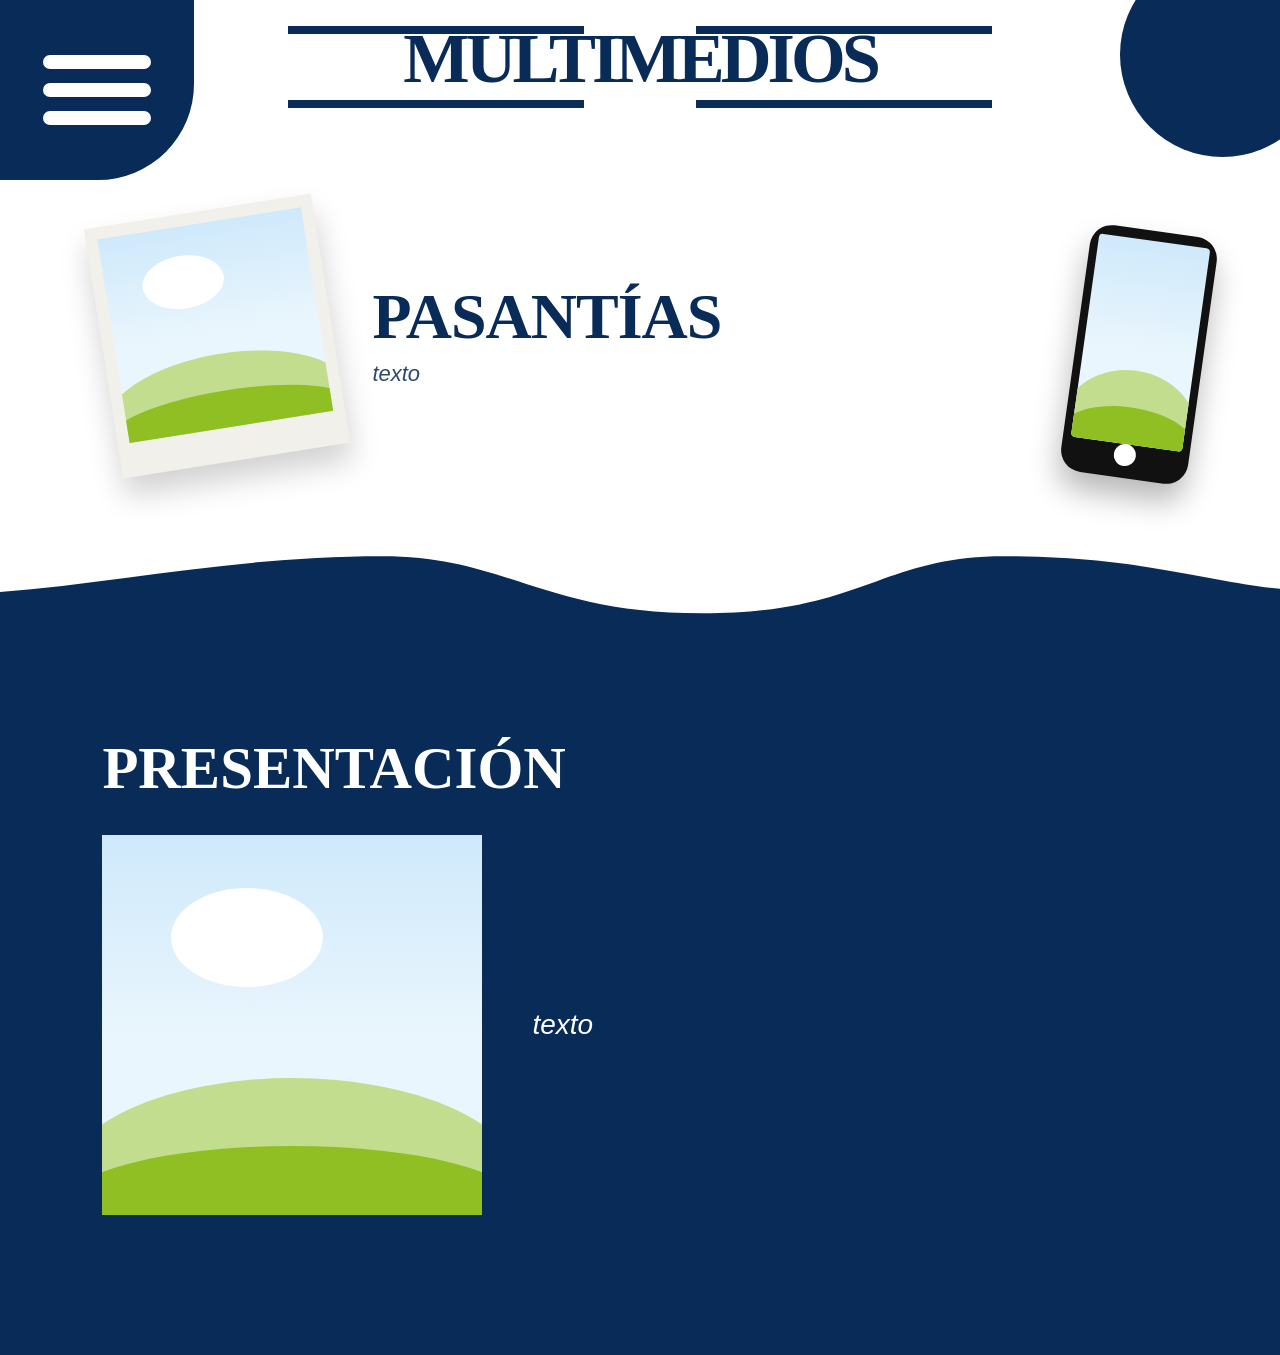
==== pasantias.html @ bac28c9e "Add files via upload" ====
<!DOCTYPE html>
<html lang="es">

<head>
    <meta charset="UTF-8">
    <meta name="viewport" content="width=device-width, initial-scale=1.0">
    <title>Pasantías - Multimedios</title>

    <link rel="stylesheet" href="style.css">
</head>

<body>

    <div class="pagina pagina-secundaria">

        <!-- BOTÓN DE TRES RAYAS -->
        <button class="hamburguesa" id="btnMenu" aria-label="Abrir menú">
            <span></span>
            <span></span>
            <span></span>
        </button>

        <!-- LOGO -->
        <header class="encabezado">
            <div class="logo">
                <div class="barra arriba izquierda"></div>
                <div class="barra arriba derecha"></div>
                <h1>MULTIMEDIOS</h1>
                <div class="barra abajo izquierda"></div>
                <div class="barra abajo derecha"></div>
            </div>
        </header>

        <!-- CÍRCULO DE ARRIBA A LA DERECHA -->
        <div class="circulo-derecho"></div>

        <!-- MENÚ -->
        <nav class="menu" id="menu">
            <a href="horarios.html">HORARIOS</a>
            <a href="materias.html">MATERIAS</a>
            <a href="pasantias.html">PASANTÍAS</a>
            <a href="profes.html">PROFES</a>
        </nav>

        <!-- HERO -->
        <section class="hero-secundaria">

            <div class="polaroid" aria-hidden="true">
                <div class="img-placeholder">
                    <div class="nube"></div>
                </div>
            </div>

            <div class="hero-texto">
                <h1 class="titulo-hero">PASANTÍAS</h1>
                <p class="subtitulo-hero">texto</p>
            </div>

            <div class="telefono" aria-hidden="true">
                <div class="img-placeholder"></div>
            </div>

        </section>

        <!-- ONDA -->
        <div class="onda-superior">
            <svg viewBox="0 0 1440 520" preserveAspectRatio="none">
                <path d="
                    M0,190
                    C135,160 270,80 430,80
                    C570,80 610,255 790,255
                    C970,255 990,80 1130,80
                    C1280,80 1350,155 1440,180
                    L1440,520
                    L0,520
                    Z
                "></path>
            </svg>
        </div>

        <!-- CONTENIDO -->
        <div class="contenido-pagina">

            <h2 class="bloque-titulo">PRESENTACIÓN</h2>

            <div class="fila-imagen-texto">
                <div class="img-placeholder">
                    <div class="nube"></div>
                </div>
                <p class="texto-italico">texto</p>
            </div>

        </div>

    </div>

    <script src="script.js"></script>

</body>

</html>
---- style.css ----
/* =========================================
   MULTIMEDIOS
========================================= */

* {
    margin: 0;
    padding: 0;
    box-sizing: border-box;
}

html,
body {
    width: 100%;
    min-height: 100%;
}

body {
    background: white;
    font-family: Arial, sans-serif;
    overflow-x: hidden;
}

:root {
    --azul: #082b58;
}


/* =========================================
   PÁGINA
========================================= */

.pagina {
    position: relative;

    width: 100%;
    height: 100vh;
    height: 100dvh;
    min-height: 600px;

    overflow: hidden;

    background: white;
}


/* =========================================
   BOTÓN HAMBURGUESA
========================================= */

.hamburguesa {

    position: absolute;

    top: 0;
    left: 0;

    width: 194px;
    height: 180px;

    border: none;

    border-radius: 0 0 96px 0;

    background: var(--azul);

    display: flex;
    flex-direction: column;

    justify-content: center;
    align-items: center;

    gap: 14px;

    cursor: pointer;

    z-index: 100;
}


/* Rayas */

.hamburguesa span {

    display: block;

    width: 108px;
    height: 14px;

    background: white;

    border-radius: 20px;

    transition: 0.3s ease;
}


/* Animación a X */

.hamburguesa.abierto span:nth-child(1) {

    transform:
        translateY(28px)
        rotate(45deg);

}

.hamburguesa.abierto span:nth-child(2) {

    opacity: 0;

}

.hamburguesa.abierto span:nth-child(3) {

    transform:
        translateY(-28px)
        rotate(-45deg);

}


/* =========================================
   LOGO
========================================= */

.encabezado {

    position: absolute;

    top: 0;
    left: 0;

    width: 100%;
    height: 180px;

    display: flex;

    justify-content: center;
    align-items: flex-start;

    padding-top: 26px;

    z-index: 20;

    pointer-events: none;
}


.logo {

    position: relative;

    width: min(720px, 55vw);

    padding-bottom: 17px;
}


/* Texto */

.logo h1 {

    color: var(--azul);

    font-family:
        Georgia,
        "Times New Roman",
        serif;

    font-size:
        clamp(48px, 5.5vw, 88px);

    line-height: 0.92;

    font-weight: 900;

    letter-spacing: -4px;

    text-align: center;

    white-space: nowrap;
}


/* Barras */

.barra {

    position: absolute;

    height: 8px;

    background: var(--azul);
}


.barra.arriba {

    top: 0;

    width: 42%;
}


.barra.arriba.izquierda {

    left: 0;

}


.barra.arriba.derecha {

    right: 0;

}


.barra.abajo {

    bottom: 0;

    width: 42%;
}


.barra.abajo.izquierda {

    left: 0;

}


.barra.abajo.derecha {

    right: 0;

}


/* =========================================
   CÍRCULO DERECHO
========================================= */

.circulo-derecho {

    position: absolute;

    top: -48px;
    right: -45px;

    width: 205px;
    height: 205px;

    border-radius: 50%;

    background: var(--azul);

    z-index: 5;
}


/* =========================================
   ONDA AZUL
========================================= */

.onda {

    position: absolute;

    left: 0;
    bottom: 0;

    width: 100%;

    height: 57vh;

    min-height: 390px;

    z-index: 1;

    overflow: hidden;
}


.onda svg {

    display: block;

    width: 100%;
    height: 100%;
}


.onda path {

    fill: var(--azul);

}


/* =========================================
   MENÚ ABIERTO
========================================= */

.menu {

    position: absolute;

    top: 170px;
    left: 0;

    width: 480px;

    padding: 30px 28px;

    background: var(--azul);

    border-radius:
        0
        45px
        45px
        0;

    z-index: 90;

    transform:
        translateX(-110%);

    opacity: 0;

    transition:
        transform 0.55s
        cubic-bezier(.2,.8,.2,1),

        opacity 0.25s ease;
}


/* Menú visible */

.menu.activo {

    transform:
        translateX(0);

    opacity: 1;

}


/* =========================================
   BOTONES
========================================= */

.menu a {

    display: flex;

    justify-content: center;
    align-items: center;

    width: 100%;

    height: 68px;

    margin-bottom: 16px;

    border-radius: 35px;

    background: white;

    color: var(--azul);

    text-decoration: none;

    font-family:
        Georgia,
        "Times New Roman",
        serif;

    font-size: 25px;

    font-weight: 900;

    letter-spacing: 1px;

    transition:
        transform 0.2s ease,
        background 0.2s ease;
}


.menu a:last-child {

    margin-bottom: 0;

}


.menu a:hover {

    transform:
        translateX(7px);

    background:
        #f1f4f8;

}


/* =========================================
   CELULAR
========================================= */

@media (max-width: 700px) {


    .pagina {

        min-height: 560px;
        padding-top: 95px;
    }


    /* Hamburguesa */

    .hamburguesa {

        width: 105px;
        height: 105px;

        border-radius:
            0
            0
            55px
            0;

        gap: 8px;

    }


    .hamburguesa span {

        width: 56px;
        height: 8px;

    }


    .hamburguesa.abierto span:nth-child(1) {

        transform:
            translateY(16px)
            rotate(45deg);

    }


    .hamburguesa.abierto span:nth-child(3) {

        transform:
            translateY(-16px)
            rotate(-45deg);

    }


    /* =========================================
       LOGO BAJADO
    ========================================= */

    .encabezado {

        height: 130px;

        /* ESTE VALOR BAJA EL TÍTULO */
        padding-top: 120px;

    }


    .logo {

        width: 72vw;

        padding-bottom: 12px;

    }


    .logo h1 {

        font-size:
            clamp(32px, 10vw, 58px);

        letter-spacing: -2px;

    }


    .barra {

        height: 5px;

    }


    /* Círculo */

    .circulo-derecho {

        width: 110px;
        height: 110px;

        top: -35px;
        right: -32px;

    }


    /* Onda */

    .onda {

        height: 48vh;

        min-height: 300px;

    }


    /* Menú */

    .menu {

        top: 112px;

        width: min(88vw, 390px);

        max-height: calc(100vh - 112px - 20px);
        max-height: calc(100dvh - 112px - 20px);

        overflow-y: auto;

        padding:
            22px
            18px
            25px;

        border-radius:
            0
            34px
            34px
            0;

    }


    .menu a {

        height: 56px;

        margin-bottom: 12px;

        font-size: 19px;

    }

}


/* =========================================
   CELULAR CHICO (320–380px)
========================================= */

@media (max-width: 380px) {

    .hamburguesa {

        width: 88px;
        height: 88px;

        border-radius:
            0
            0
            46px
            0;

        gap: 6px;

    }

    .hamburguesa span {

        width: 46px;
        height: 7px;

    }

    .hamburguesa.abierto span:nth-child(1) {

        transform:
            translateY(13px)
            rotate(45deg);

    }

    .hamburguesa.abierto span:nth-child(3) {

        transform:
            translateY(-13px)
            rotate(-45deg);

    }

    .encabezado {

        height: 108px;

        padding-top: 120px;

    }

    .logo {

        width: 80vw;

    }

    .logo h1 {

        font-size:
            clamp(26px, 9vw, 42px);

        letter-spacing: -1px;

    }

    .circulo-derecho {

        width: 85px;
        height: 85px;

        top: -28px;
        right: -25px;

    }

    .menu {

        top: 96px;

        width: 92vw;

        max-height: calc(100vh - 96px - 16px);
        max-height: calc(100dvh - 96px - 16px);

        padding:
            18px
            14px
            20px;
    }

    .menu a {

        height: 50px;

        margin-bottom: 10px;

        font-size: 17px;

    }

}

/* =========================================
   PÁGINAS SECUNDARIAS (Horarios, Materias,
   Pasantías, Profes)
========================================= */

.pagina-secundaria {
    height: auto;
    min-height: auto;
    overflow: visible;
}


/* --- HERO (parte blanca con título) --- */

.hero-secundaria {

    position: relative;

    display: flex;

    align-items: center;

    flex-wrap: wrap;

    gap: 40px;

    padding: 210px 8vw 70px;

    background: white;

}


.hero-texto {
    flex: 1;
    min-width: 220px;
}


.titulo-hero {

    font-family: Georgia, "Times New Roman", serif;

    color: var(--azul);

    font-weight: 900;

    font-size: clamp(40px, 5.2vw, 64px);

    line-height: 1;

    letter-spacing: -1px;

    margin-bottom: 12px;

}


.subtitulo-hero {

    font-style: italic;

    color: var(--azul);

    font-size: clamp(18px, 2vw, 22px);

    opacity: 0.85;

}


/* --- FOTO POLAROID (decorativa) --- */

.polaroid {

    flex-shrink: 0;

    width: clamp(150px, 20vw, 230px);

    background: #f2f0ea;

    padding: 12px 12px 34px;

    box-shadow: 0 18px 30px rgba(0,0,0,0.18);

    transform: rotate(-9deg);

}


.polaroid .img-placeholder {
    width: 100%;
    aspect-ratio: 1 / 1;
}


/* --- TELÉFONO (decorativo) --- */

.telefono {

    position: absolute;

    top: 230px;

    right: 6vw;

    width: clamp(90px, 10vw, 130px);

    aspect-ratio: 9 / 17.5;

    background: #111;

    border-radius: 22px;

    padding: 10px 8px 34px;

    box-shadow: 0 18px 30px rgba(0,0,0,0.28);

    transform: rotate(8deg);

    z-index: 2;

}


.telefono .img-placeholder {
    width: 100%;
    height: 100%;
    border-radius: 4px;
}


.telefono::after {

    content: "";

    position: absolute;

    bottom: 12px;

    left: 50%;

    width: 22px;
    height: 22px;

    border-radius: 50%;

    background: white;

    transform: translateX(-50%);

}


/* --- ONDA ENTRE SECCIONES --- */

.onda-superior {

    display: block;

    width: 100%;

    height: clamp(90px, 14vw, 170px);

    margin-top: -2px;

    line-height: 0;

    overflow: hidden;

}


.onda-superior svg {
    display: block;
    width: 100%;
    height: 100%;
}


.onda-superior path {
    fill: var(--azul);
}


/* --- ÁREA DE CONTENIDO (azul) --- */

.contenido-pagina {

    background: var(--azul);

    padding: 10px 8vw 100px;

    margin-top: -2px;

}


.bloque-titulo {

    color: white;

    font-family: Georgia, "Times New Roman", serif;

    font-weight: 900;

    font-size: clamp(34px, 4.6vw, 62px);

    line-height: 1.05;

    margin: 30px 0 35px;

}


.fila-imagen-texto {

    display: flex;

    align-items: center;

    gap: 50px;

    flex-wrap: wrap;

    margin-bottom: 40px;

}


.fila-imagen-texto .img-placeholder {

    width: min(380px, 90vw);

    aspect-ratio: 1 / 1;

    flex-shrink: 0;

}


.fila-imagen-texto .bloque-titulo {
    margin: 0;
}


.texto-italico {

    color: white;

    font-style: italic;

    font-size: clamp(20px, 2.4vw, 28px);

}


.imagen-ancha {

    width: 100%;

    aspect-ratio: 16 / 7;

}


/* --- PLACEHOLDER DE IMAGEN (reemplazar por foto real) --- */

.img-placeholder {

    position: relative;

    overflow: hidden;

    background: linear-gradient(to bottom, #cfe9fb 0%, #eaf6fd 55%, #eaf6fd 100%);

}


.img-placeholder .nube {

    position: absolute;

    top: 14%;

    left: 18%;

    width: 40%;

    height: 26%;

    background: white;

    border-radius: 50%;

    box-shadow:
        22% 10% 0 -4% white,
        -18% 6% 0 2% white;

}


.img-placeholder::before {

    content: "";

    position: absolute;

    left: -10%;
    right: -10%;
    bottom: -6%;

    height: 42%;

    background: #c3dd8e;

    border-radius: 50% 50% 0 0 / 65% 65% 0 0;

}


.img-placeholder::after {

    content: "";

    position: absolute;

    left: -10%;
    right: -10%;
    bottom: -10%;

    height: 28%;

    background: #8fbf22;

    border-radius: 50% 50% 0 0 / 55% 55% 0 0;

}


/* =========================================
   CELULAR — PÁGINAS SECUNDARIAS
========================================= */

@media (max-width: 700px) {

    .hero-secundaria {

        padding: 130px 7vw 50px;

        gap: 25px;

    }

    .telefono {
        display: none;
    }

    .polaroid {
        width: 130px;
        padding: 8px 8px 24px;
    }

    .bloque-titulo {
        margin: 20px 0 22px;
    }

    .fila-imagen-texto {
        gap: 25px;
    }

    .fila-imagen-texto .img-placeholder {
        width: min(280px, 80vw);
    }

    .contenido-pagina {
        padding: 6px 7vw 70px;
    }

}
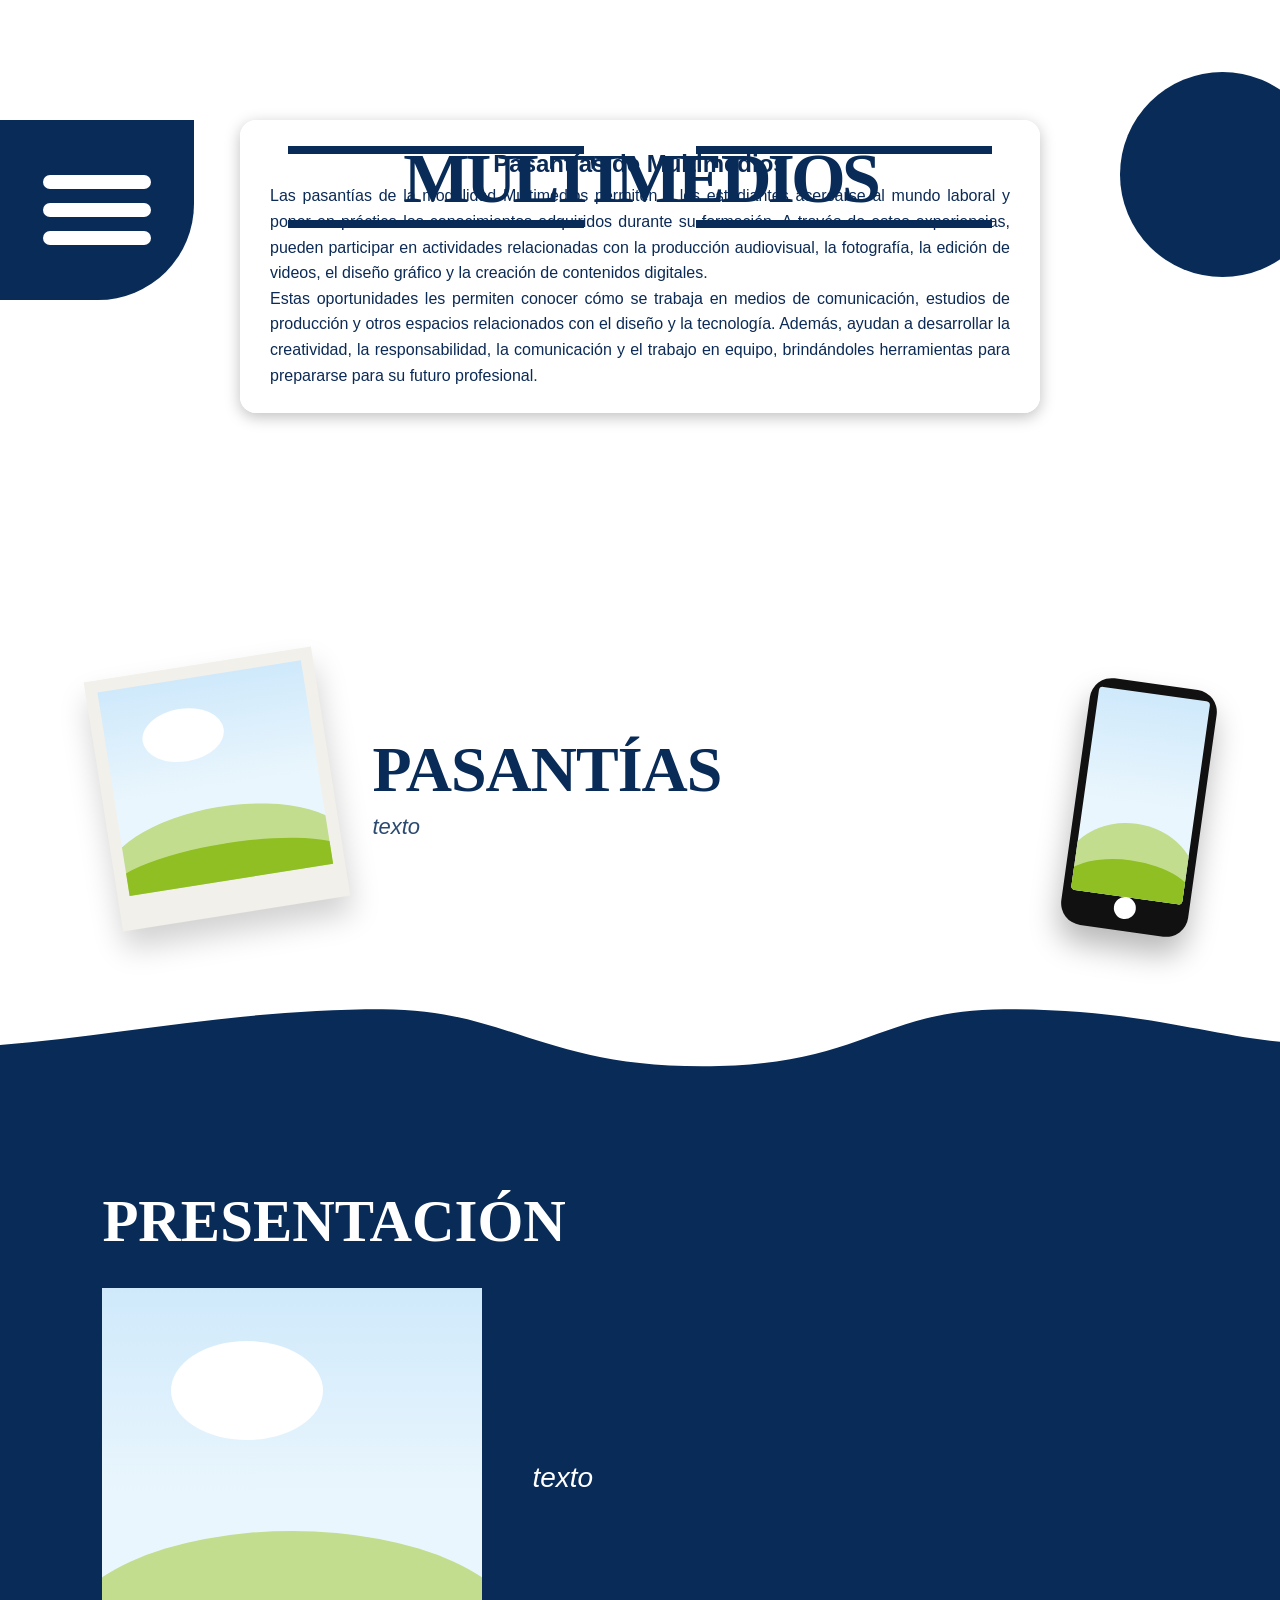
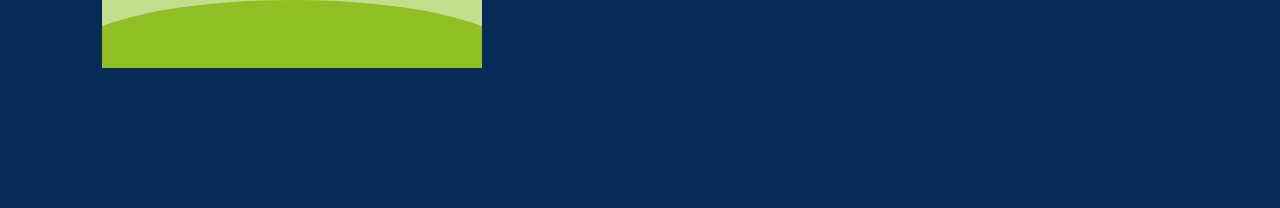
==== commit 66751948: "Add content section for Multimedios internships Added main section with information about Multimedio" ====
--- a/pasantias.html
+++ b/pasantias.html
@@ -19,7 +19,11 @@
             <span></span>
             <span></span>
         </button>
-
+        <main class="contenido">
+    <h2>Pasantías de Multimedios</h2>
+    <p>Las pasantías de la modalidad Multimedios permiten a los estudiantes acercarse al mundo laboral y poner en práctica los conocimientos adquiridos durante su formación. A través de estas experiencias, pueden participar en actividades relacionadas con la producción audiovisual, la fotografía, la edición de videos, el diseño gráfico y la creación de contenidos digitales.</p>
+    <p>Estas oportunidades les permiten conocer cómo se trabaja en medios de comunicación, estudios de producción y otros espacios relacionados con el diseño y la tecnología. Además, ayudan a desarrollar la creatividad, la responsabilidad, la comunicación y el trabajo en equipo, brindándoles herramientas para prepararse para su futuro profesional.</p>
+</main>
         <!-- LOGO -->
         <header class="encabezado">
             <div class="logo">
--- a/style.css
+++ b/style.css
@@ -145,7 +145,21 @@
     pointer-events: none;
 }
 
-
+/* ESCUDO E.E.S.T. N° 5 - abajo a la derecha */
+.escudo {
+  position: fixed;
+  bottom: 15px;
+  right: 15px;
+  width: 90px;
+  height: auto;
+  z-index: 1000;
+}
+
+@media (max-width: 600px) {
+  .escudo {
+    width: 60px;
+  }
+}
 .logo {
 
     position: relative;
@@ -298,7 +312,50 @@
 
 }
 
-
+/* ESCUDO */
+.escudo {
+  position: fixed;
+  bottom: 15px;
+  right: 15px;
+  width: 90px;
+  height: auto;
+  z-index: 1000;
+}
+
+/* TARJETA DE TEXTO */
+.contenido {
+  position: relative;
+  z-index: 5;
+  max-width: 800px;
+  margin: 120px auto 40px;
+  padding: 25px 30px;
+  background: rgba(255, 255, 255, 0.95);
+  color: #0b2a55;
+  border-radius: 16px;
+  box-shadow: 0 4px 15px rgba(0, 0, 0, 0.25);
+  line-height: 1.6;
+  text-align: justify;
+}
+
+.contenido h2 {
+  margin-top: 0;
+  text-align: center;
+}
+
+.contenido blockquote {
+  margin: 0;
+  font-style: italic;
+}
+
+@media (max-width: 600px) {
+  .escudo {
+    width: 60px;
+  }
+  .contenido {
+    margin: 100px 15px 40px;
+    padding: 18px;
+  }
+}
 /* =========================================
    MENÚ ABIERTO
 ========================================= */
@@ -471,34 +528,6 @@
        LOGO BAJADO
     ========================================= */
 
-    .encabezado {
-
-        height: 130px;
-
-        /* ESTE VALOR BAJA EL TÍTULO */
-        padding-top: 120px;
-
-    }
-
-
-    .logo {
-
-        width: 72vw;
-
-        padding-bottom: 12px;
-
-    }
-
-
-    .logo h1 {
-
-        font-size:
-            clamp(32px, 10vw, 58px);
-
-        letter-spacing: -2px;
-
-    }
-
 
     .barra {
 
@@ -1054,4 +1083,4 @@
         padding: 6px 7vw 70px;
     }
 
-}+}
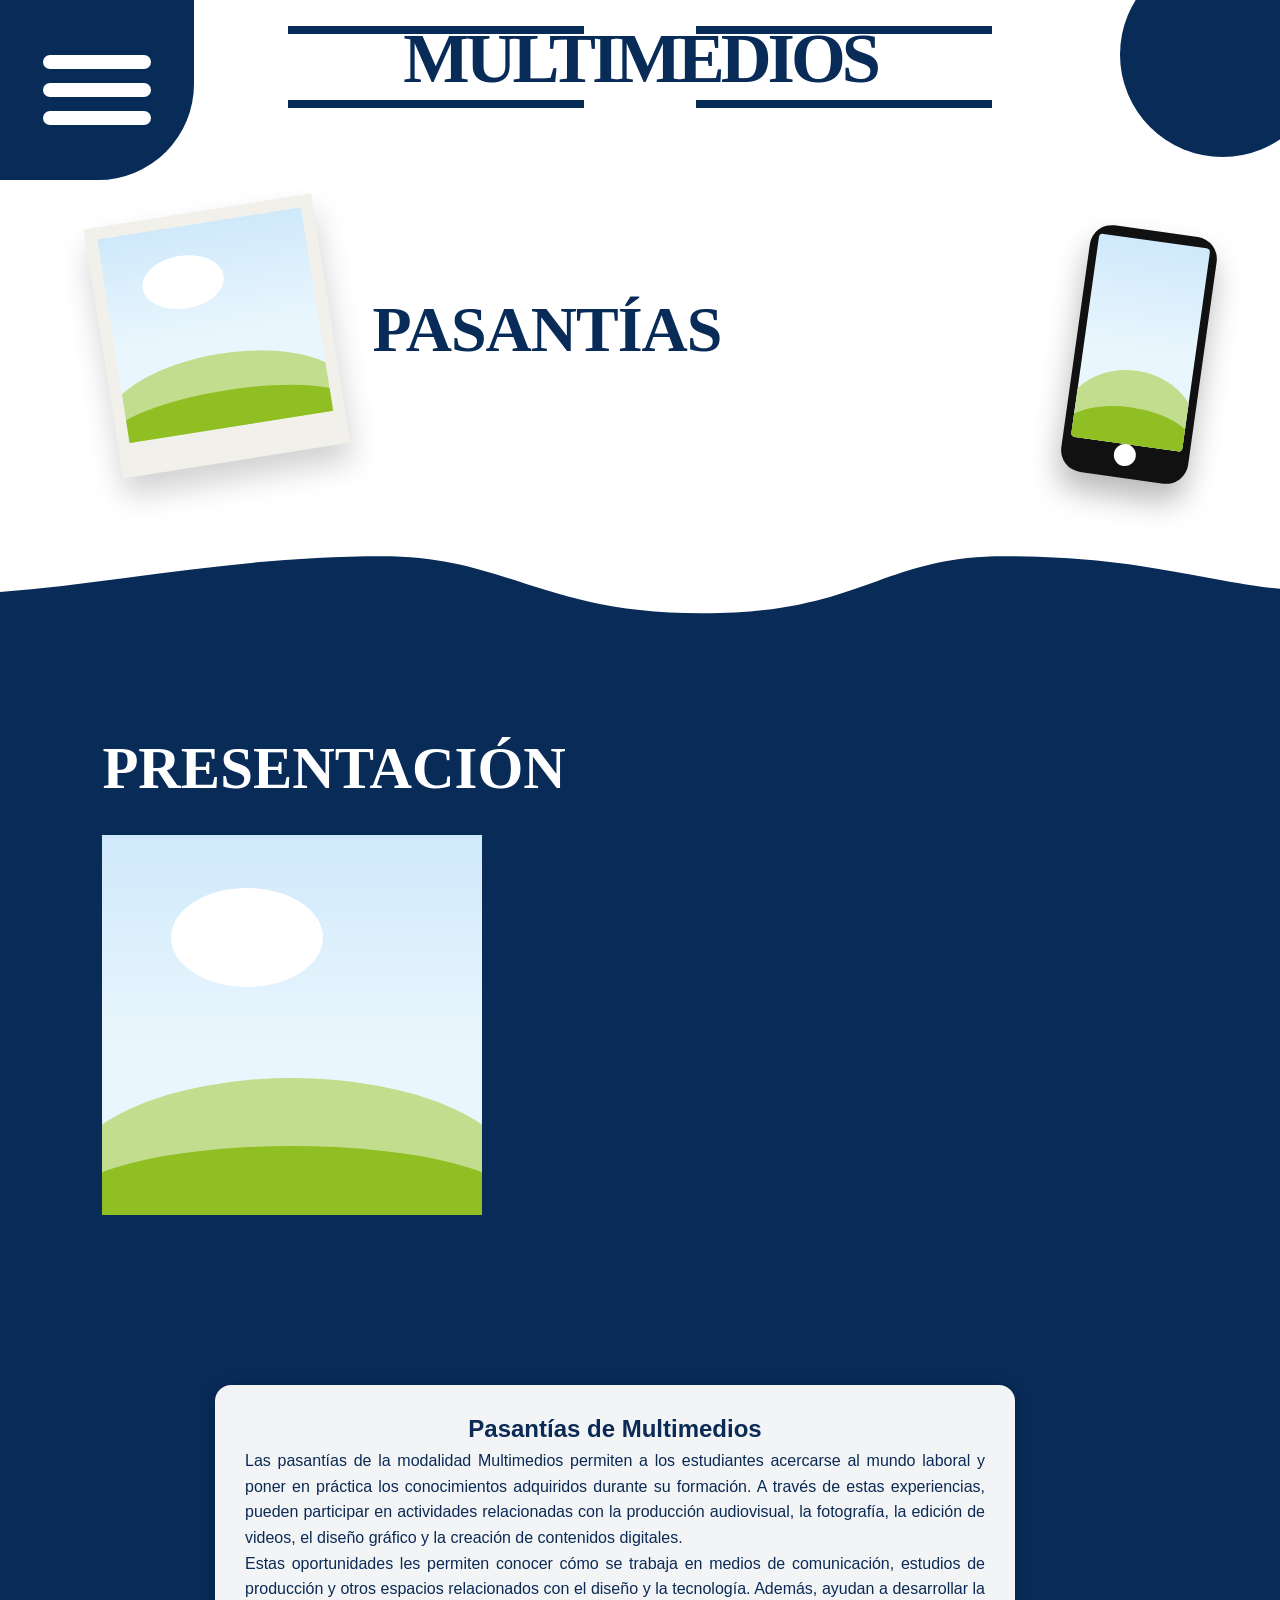
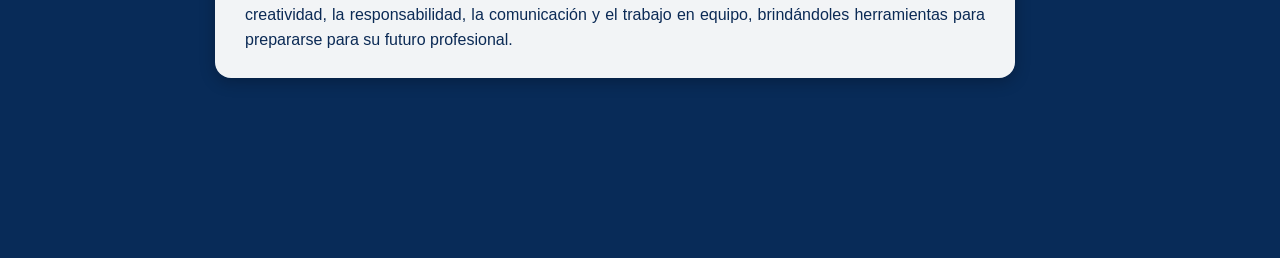
==== commit 0fe6b957: "Update pasantias.html" ====
--- a/pasantias.html
+++ b/pasantias.html
@@ -19,11 +19,6 @@
             <span></span>
             <span></span>
         </button>
-        <main class="contenido">
-    <h2>Pasantías de Multimedios</h2>
-    <p>Las pasantías de la modalidad Multimedios permiten a los estudiantes acercarse al mundo laboral y poner en práctica los conocimientos adquiridos durante su formación. A través de estas experiencias, pueden participar en actividades relacionadas con la producción audiovisual, la fotografía, la edición de videos, el diseño gráfico y la creación de contenidos digitales.</p>
-    <p>Estas oportunidades les permiten conocer cómo se trabaja en medios de comunicación, estudios de producción y otros espacios relacionados con el diseño y la tecnología. Además, ayudan a desarrollar la creatividad, la responsabilidad, la comunicación y el trabajo en equipo, brindándoles herramientas para prepararse para su futuro profesional.</p>
-</main>
         <!-- LOGO -->
         <header class="encabezado">
             <div class="logo">
@@ -57,7 +52,7 @@
 
             <div class="hero-texto">
                 <h1 class="titulo-hero">PASANTÍAS</h1>
-                <p class="subtitulo-hero">texto</p>
+                <p class="subtitulo-hero"></p>
             </div>
 
             <div class="telefono" aria-hidden="true">
@@ -91,7 +86,11 @@
                 <div class="img-placeholder">
                     <div class="nube"></div>
                 </div>
-                <p class="texto-italico">texto</p>
+                <p class="texto-italico"><main class="contenido">
+    <h2>Pasantías de Multimedios</h2>
+    <p>Las pasantías de la modalidad Multimedios permiten a los estudiantes acercarse al mundo laboral y poner en práctica los conocimientos adquiridos durante su formación. A través de estas experiencias, pueden participar en actividades relacionadas con la producción audiovisual, la fotografía, la edición de videos, el diseño gráfico y la creación de contenidos digitales.</p>
+    <p>Estas oportunidades les permiten conocer cómo se trabaja en medios de comunicación, estudios de producción y otros espacios relacionados con el diseño y la tecnología. Además, ayudan a desarrollar la creatividad, la responsabilidad, la comunicación y el trabajo en equipo, brindándoles herramientas para prepararse para su futuro profesional.</p>
+</main></p>
             </div>
 
         </div>
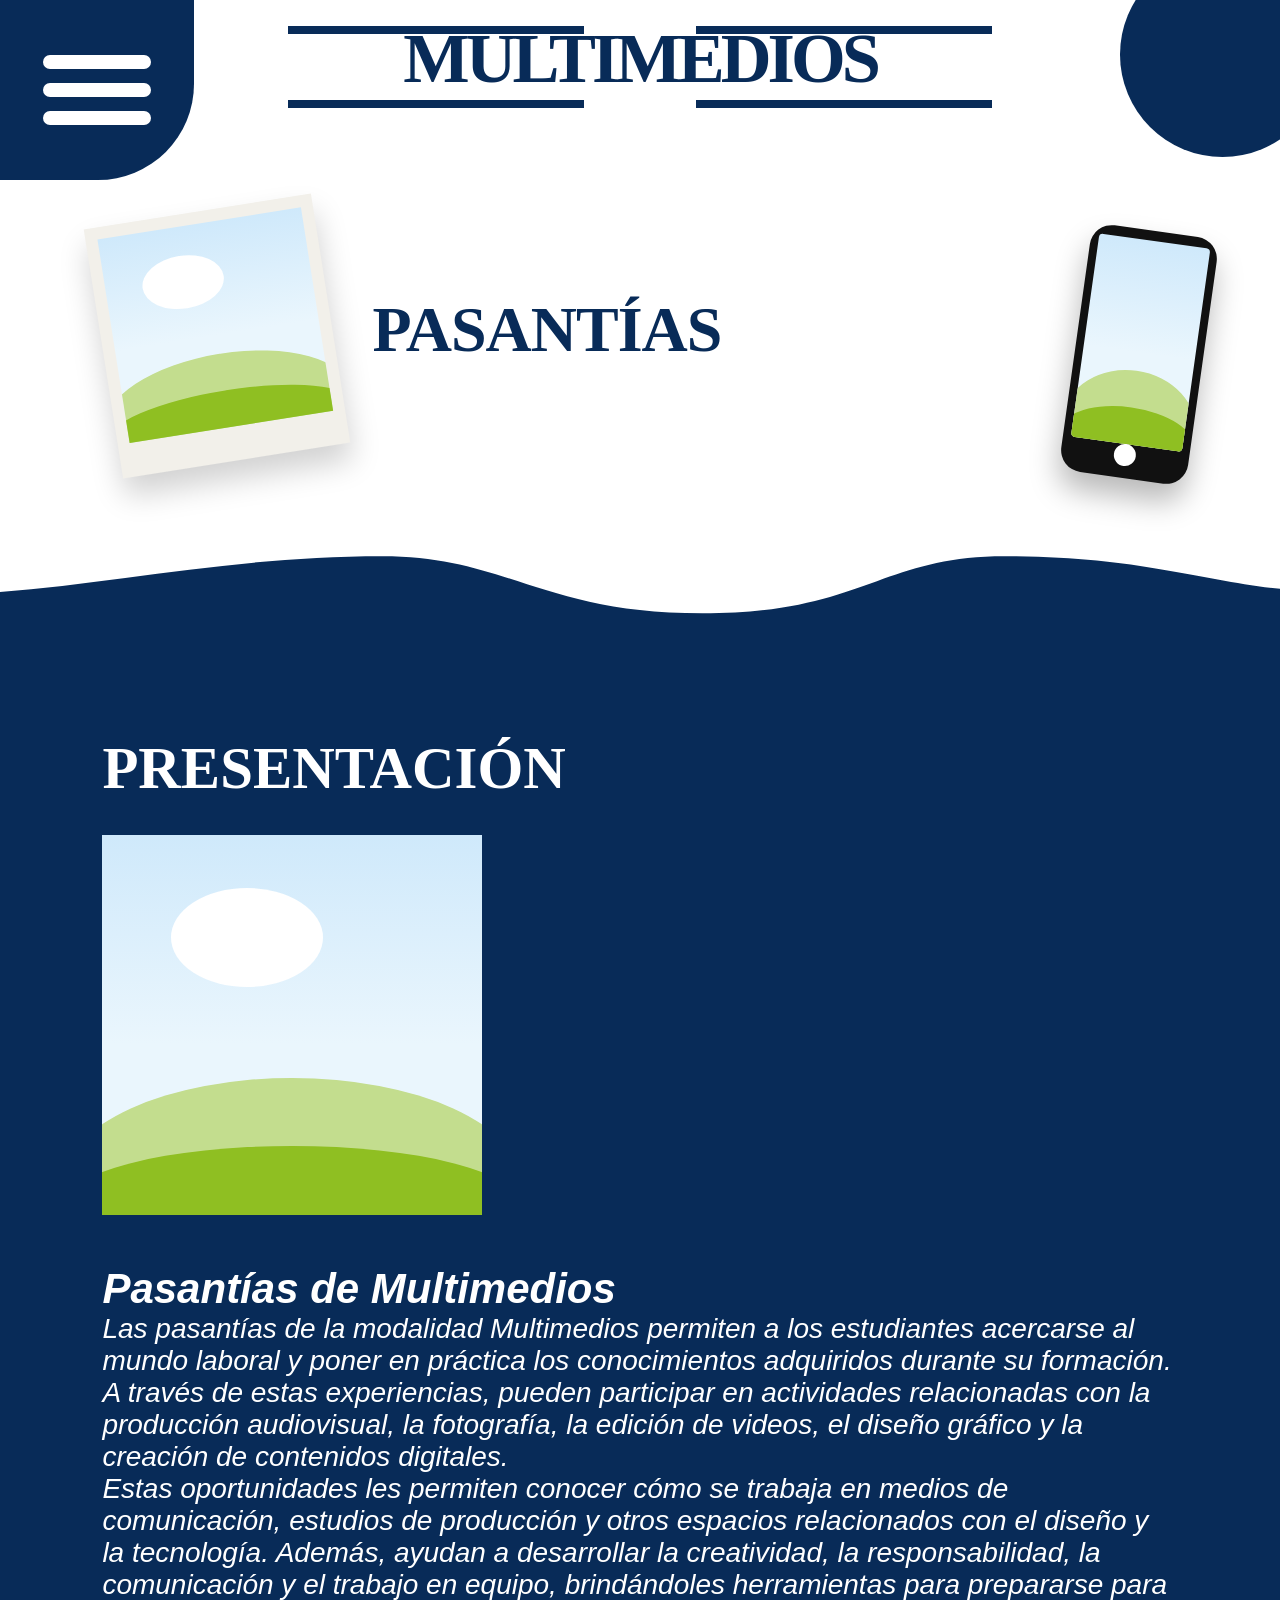
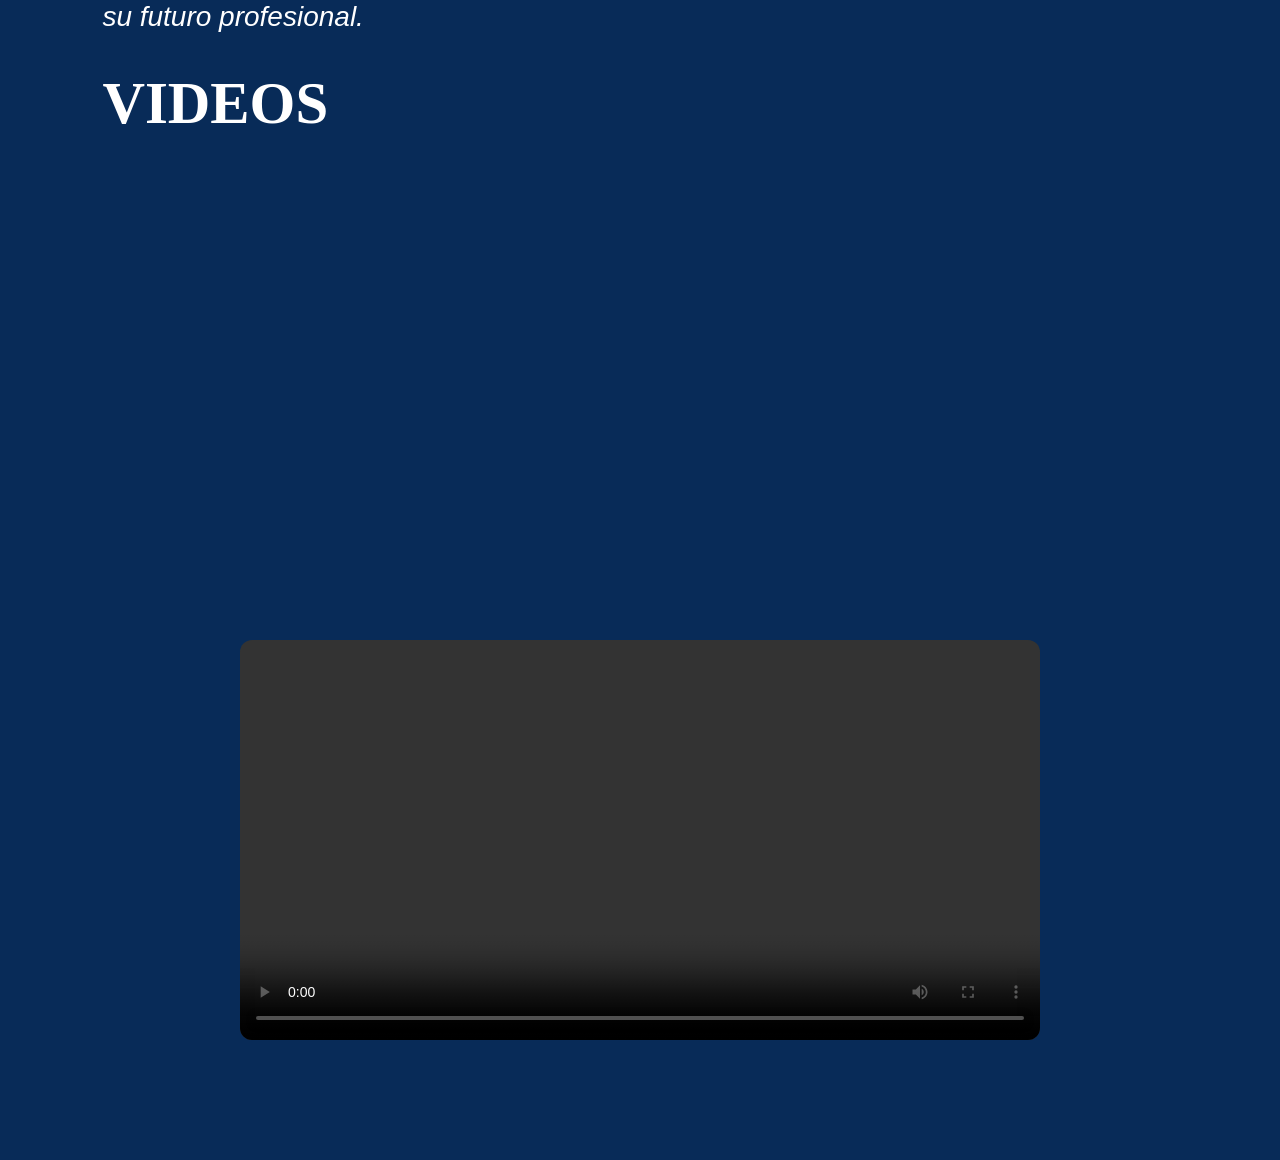
==== commit 17f9b3c7: "Update pasantias.html" ====
--- a/pasantias.html
+++ b/pasantias.html
@@ -19,6 +19,7 @@
             <span></span>
             <span></span>
         </button>
+
         <!-- LOGO -->
         <header class="encabezado">
             <div class="logo">
@@ -86,12 +87,35 @@
                 <div class="img-placeholder">
                     <div class="nube"></div>
                 </div>
-                <p class="texto-italico"><main class="contenido">
-    <h2>Pasantías de Multimedios</h2>
-    <p>Las pasantías de la modalidad Multimedios permiten a los estudiantes acercarse al mundo laboral y poner en práctica los conocimientos adquiridos durante su formación. A través de estas experiencias, pueden participar en actividades relacionadas con la producción audiovisual, la fotografía, la edición de videos, el diseño gráfico y la creación de contenidos digitales.</p>
-    <p>Estas oportunidades les permiten conocer cómo se trabaja en medios de comunicación, estudios de producción y otros espacios relacionados con el diseño y la tecnología. Además, ayudan a desarrollar la creatividad, la responsabilidad, la comunicación y el trabajo en equipo, brindándoles herramientas para prepararse para su futuro profesional.</p>
-</main></p>
+
+                <div class="texto-italico">
+                    <h2>Pasantías de Multimedios</h2>
+
+                    <p>Las pasantías de la modalidad Multimedios permiten a los estudiantes acercarse al mundo laboral y poner en práctica los conocimientos adquiridos durante su formación. A través de estas experiencias, pueden participar en actividades relacionadas con la producción audiovisual, la fotografía, la edición de videos, el diseño gráfico y la creación de contenidos digitales.</p>
+
+                    <p>Estas oportunidades les permiten conocer cómo se trabaja en medios de comunicación, estudios de producción y otros espacios relacionados con el diseño y la tecnología. Además, ayudan a desarrollar la creatividad, la responsabilidad, la comunicación y el trabajo en equipo, brindándoles herramientas para prepararse para su futuro profesional.</p>
+                </div>
             </div>
+
+            <!-- VIDEOS -->
+            <h2 class="bloque-titulo">VIDEOS</h2>
+
+            <!-- Video de YouTube -->
+            <div class="video-contenedor">
+                <iframe
+                    src="https://www.youtube.com/embed/ID_DEL_VIDEO"
+                    title="Video de pasantías"
+                    frameborder="0"
+                    allow="accelerometer; autoplay; clipboard-write; encrypted-media; picture-in-picture"
+                    allowfullscreen>
+                </iframe>
+            </div>
+
+            <!-- Video subido al repo (borrá este bloque si no lo usás) -->
+            <video controls preload="metadata" class="video-pagina">
+                <source src="videos/pasantia1.mp4" type="video/mp4">
+                Tu navegador no soporta video.
+            </video>
 
         </div>
 
--- a/style.css
+++ b/style.css
@@ -1084,3 +1084,28 @@
     }
 
 }
+/* ===== VIDEOS ===== */
+.video-contenedor {
+  position: relative;
+  width: 100%;
+  max-width: 800px;
+  aspect-ratio: 16 / 9;
+  margin: 20px auto;
+}
+
+.video-contenedor iframe {
+  position: absolute;
+  inset: 0;
+  width: 100%;
+  height: 100%;
+  border: 0;
+  border-radius: 12px;
+}
+
+.video-pagina {
+  display: block;
+  width: 100%;
+  max-width: 800px;
+  margin: 20px auto;
+  border-radius: 12px;
+}
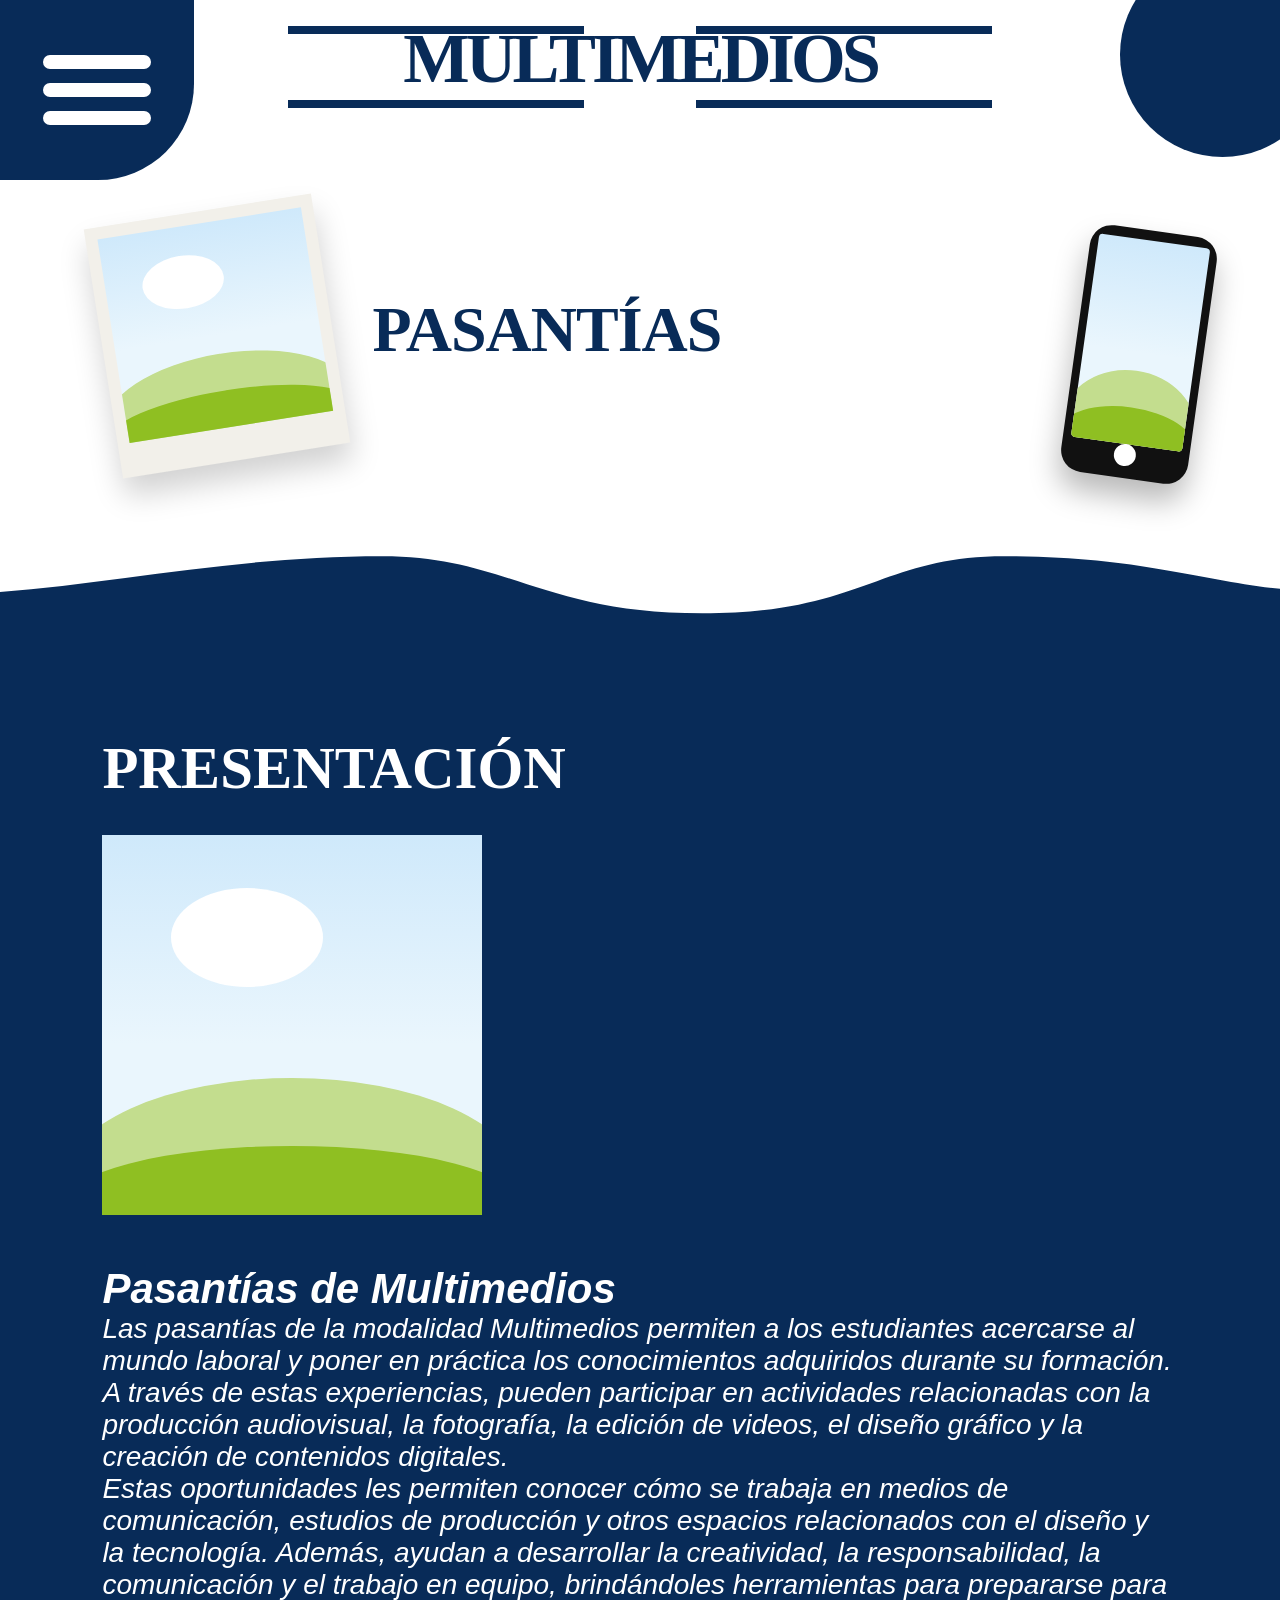
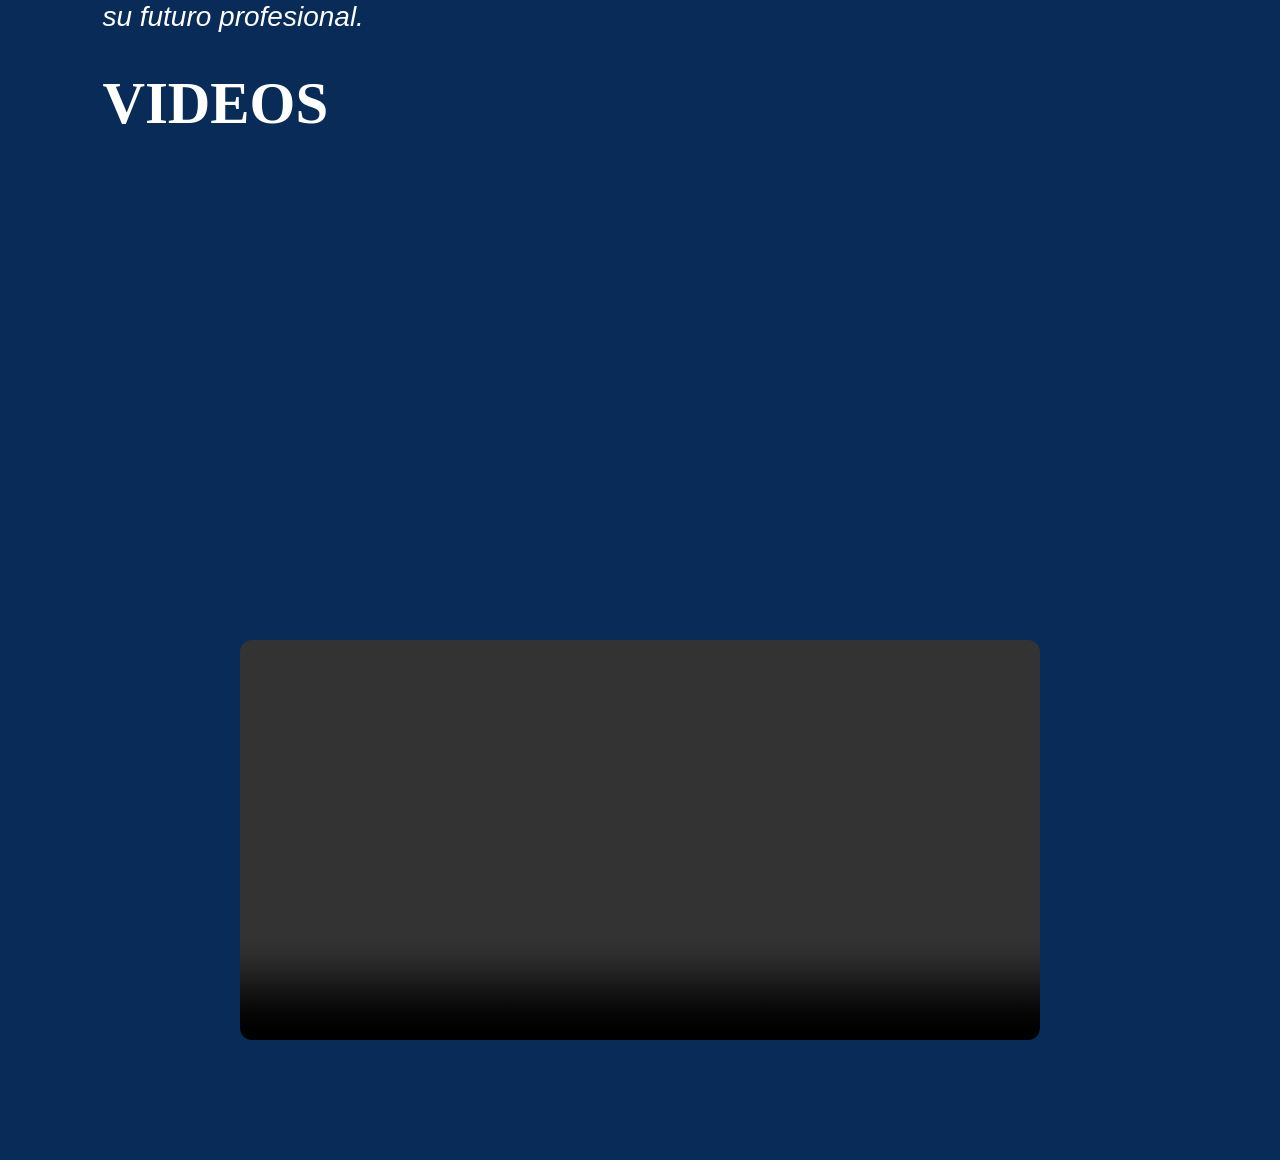
==== commit 44b18c70: "Update YouTube video source in pasantias.html" ====
--- a/pasantias.html
+++ b/pasantias.html
@@ -103,7 +103,7 @@
             <!-- Video de YouTube -->
             <div class="video-contenedor">
                 <iframe
-                    src="https://www.youtube.com/embed/ID_DEL_VIDEO"
+                    src="https://www.youtube.com/embed/UC5gVnro45A"
                     title="Video de pasantías"
                     frameborder="0"
                     allow="accelerometer; autoplay; clipboard-write; encrypted-media; picture-in-picture"
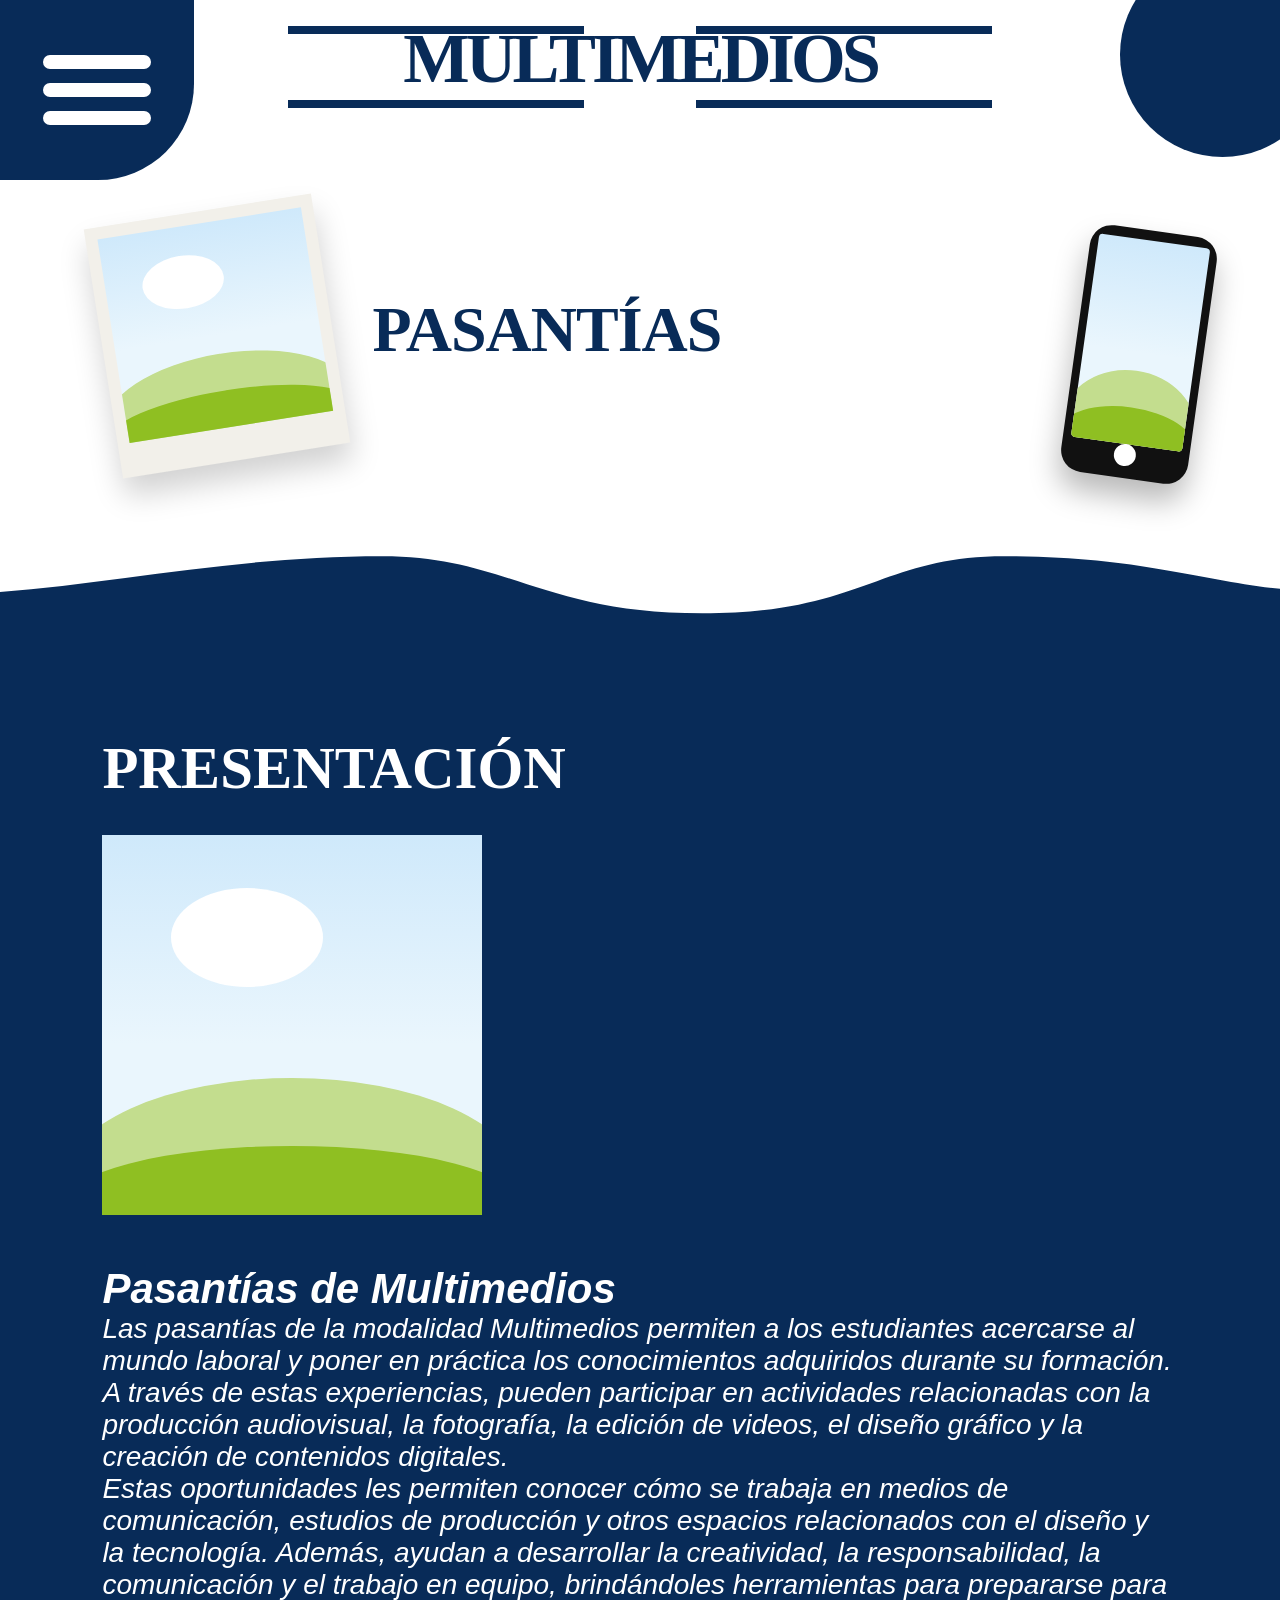
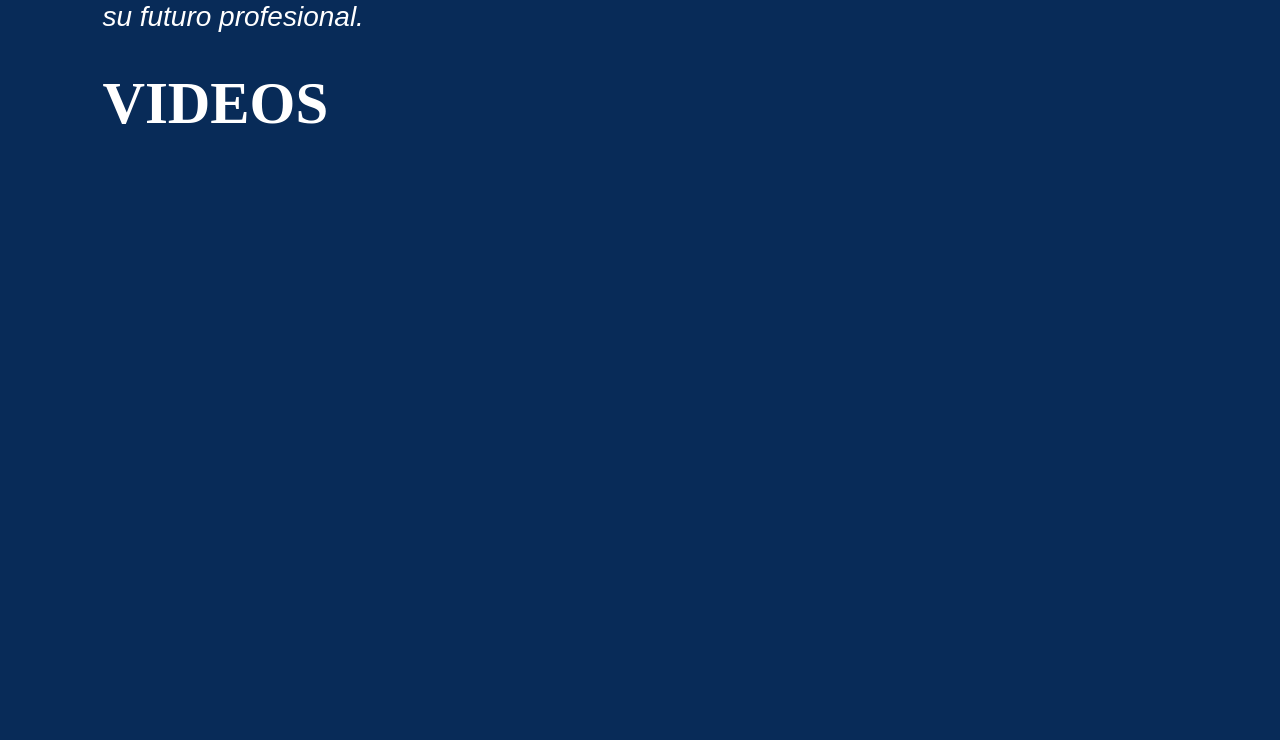
==== commit 5db0e7c7: "Modify video section in pasantias.html Updated YouTube video source and removed unused video block." ====
--- a/pasantias.html
+++ b/pasantias.html
@@ -100,22 +100,15 @@
             <!-- VIDEOS -->
             <h2 class="bloque-titulo">VIDEOS</h2>
 
-            <!-- Video de YouTube -->
             <div class="video-contenedor">
                 <iframe
-                    src="https://www.youtube.com/embed/UC5gVnro45A"
+                    src="https://www.youtube.com/embed/ID_DEL_VIDEO"
                     title="Video de pasantías"
                     frameborder="0"
                     allow="accelerometer; autoplay; clipboard-write; encrypted-media; picture-in-picture"
                     allowfullscreen>
                 </iframe>
             </div>
-
-            <!-- Video subido al repo (borrá este bloque si no lo usás) -->
-            <video controls preload="metadata" class="video-pagina">
-                <source src="videos/pasantia1.mp4" type="video/mp4">
-                Tu navegador no soporta video.
-            </video>
 
         </div>
 
